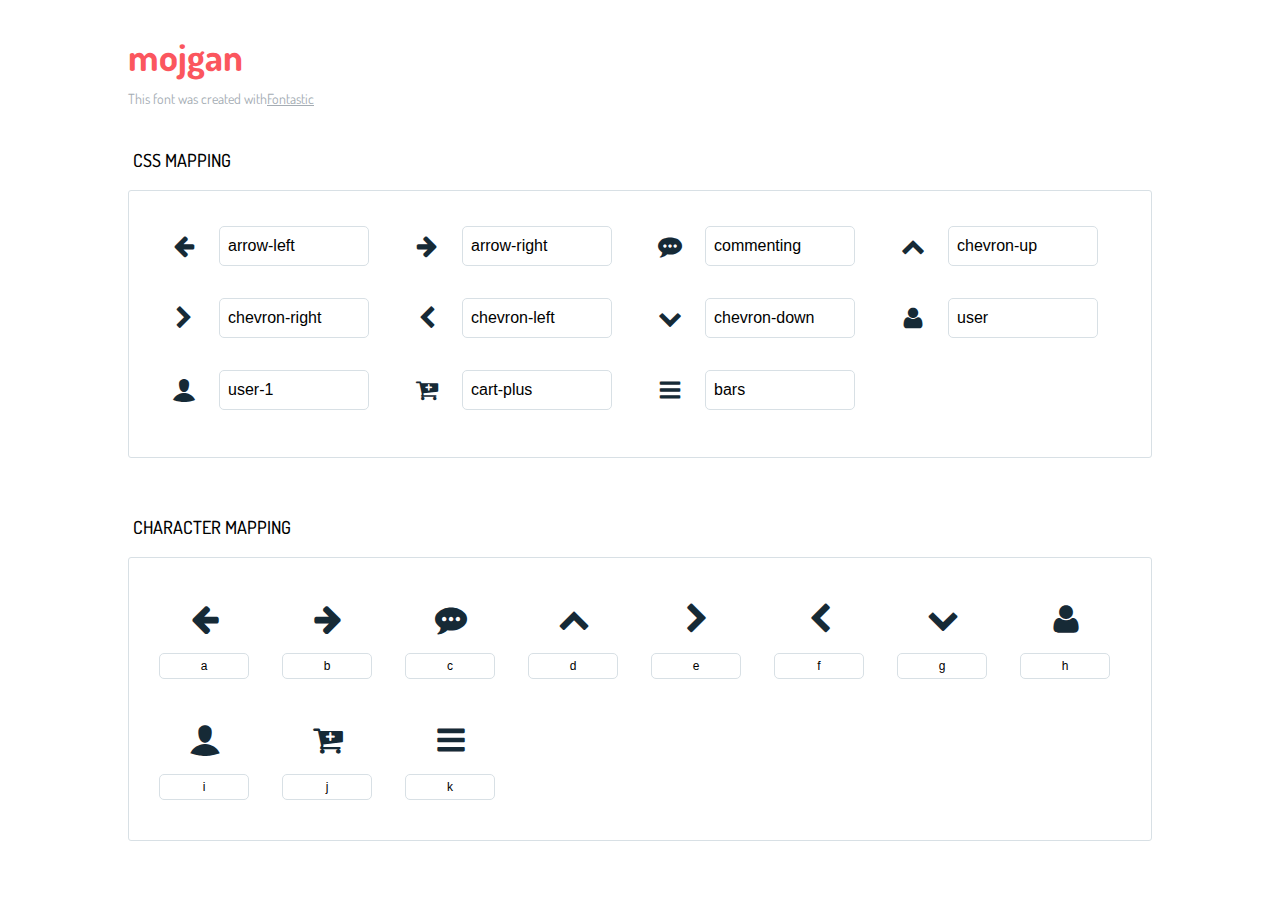
==== font6/font-icon-mojgan/icons-reference.html @ 40f4aeba "create project" ====
<!DOCTYPE html>
<html lang="en">
  <head>
    <meta charset="utf-8">
    <meta http-equiv="X-UA-Compatible" content="IE=edge,chrome=1">
    <meta name="viewport" content="width=device-width,initial-scale=1">
    <title>Font Reference - mojgan</title>
    <link href="http://fonts.googleapis.com/css?family=Dosis:400,500,700" rel="stylesheet" type="text/css">
    <link rel="stylesheet" href="styles.css">
    <style type="text/css">html,body,div,span,applet,object,iframe,h1,h2,h3,h4,h5,h6,p,blockquote,pre,a,abbr,acronym,address,big,cite,code,del,dfn,em,img,ins,kbd,q,s,samp,small,strike,strong,sub,sup,tt,var,dl,dt,dd,ol,ul,li,fieldset,form,label,legend,table,caption,tbody,tfoot,thead,tr,th,td{margin:0;padding:0;border:0;outline:0;font-weight:inherit;font-style:inherit;font-family:inherit;font-size:100%;vertical-align:baseline}body{line-height:1;color:#000;background:#fff}ol,ul{list-style:none}table{border-collapse:separate;border-spacing:0;vertical-align:middle}caption,th,td{text-align:left;font-weight:normal;vertical-align:middle}a img{border:none}*{-webkit-box-sizing:border-box;-moz-box-sizing:border-box;box-sizing:border-box}body{font-family:'Dosis','Tahoma',sans-serif}.container{margin:15px auto;width:80%}h1{margin:40px 0 20px;font-weight:700;font-size:38px;line-height:32px;color:#fb565e}h2{font-size:18px;padding:0 0 21px 5px;margin:45px 0 0 0;text-transform:uppercase;font-weight:500}.small{font-size:14px;color:#a5adb4;}.small a{color:#a5adb4;}.small a:hover{color:#fb565e}.glyphs.character-mapping{margin:0 0 20px 0;padding:20px 0 20px 30px;color:rgba(0,0,0,0.5);border:1px solid #d8e0e5;border-radius:3px;}.glyphs.character-mapping li{margin:0 30px 20px 0;display:inline-block;width:90px}.glyphs.character-mapping .icon{margin:10px 0 10px 15px;padding:15px;position:relative;width:55px;height:55px;color:#162a36 !important;overflow:hidden;border-radius:3px;font-size:32px;}.glyphs.character-mapping .icon svg{fill:#000}.glyphs.character-mapping input{margin:0;padding:5px 0;line-height:12px;font-size:12px;display:block;width:100%;border:1px solid #d8e0e5;border-radius:5px;text-align:center;outline:0;}.glyphs.character-mapping input:focus{border:1px solid #fbde4a;-webkit-box-shadow:inset 0 0 3px #fbde4a;box-shadow:inset 0 0 3px #fbde4a}.glyphs.character-mapping input:hover{-webkit-box-shadow:inset 0 0 3px #fbde4a;box-shadow:inset 0 0 3px #fbde4a}.glyphs.css-mapping{margin:0 0 60px 0;padding:30px 0 20px 30px;color:rgba(0,0,0,0.5);border:1px solid #d8e0e5;border-radius:3px;}.glyphs.css-mapping li{margin:0 30px 20px 0;padding:0;display:inline-block;overflow:hidden}.glyphs.css-mapping .icon{margin:0;margin-right:10px;padding:13px;height:50px;width:50px;color:#162a36 !important;overflow:hidden;float:left;font-size:24px}.glyphs.css-mapping input{margin:0;margin-top:5px;padding:8px;line-height:16px;font-size:16px;display:block;width:150px;height:40px;border:1px solid #d8e0e5;border-radius:5px;background:#fff;outline:0;float:right;}.glyphs.css-mapping input:focus{border:1px solid #fbde4a;-webkit-box-shadow:inset 0 0 3px #fbde4a;box-shadow:inset 0 0 3px #fbde4a}.glyphs.css-mapping input:hover{-webkit-box-shadow:inset 0 0 3px #fbde4a;box-shadow:inset 0 0 3px #fbde4a}</style>
  </head>
  <body>
    <div class="container">
      <h1>mojgan</h1>
      <p class="small">This font was created with<a href="http://fontastic.me/">Fontastic</a></p>
      <h2>CSS mapping</h2>
      <ul class="glyphs css-mapping">
        <li>
          <div class="icon m-arrow-left"></div>
          <input type="text" readonly="readonly" value="arrow-left">
        </li>
        <li>
          <div class="icon m-arrow-right"></div>
          <input type="text" readonly="readonly" value="arrow-right">
        </li>
        <li>
          <div class="icon m-commenting"></div>
          <input type="text" readonly="readonly" value="commenting">
        </li>
        <li>
          <div class="icon m-chevron-up"></div>
          <input type="text" readonly="readonly" value="chevron-up">
        </li>
        <li>
          <div class="icon m-chevron-right"></div>
          <input type="text" readonly="readonly" value="chevron-right">
        </li>
        <li>
          <div class="icon m-chevron-left"></div>
          <input type="text" readonly="readonly" value="chevron-left">
        </li>
        <li>
          <div class="icon m-chevron-down"></div>
          <input type="text" readonly="readonly" value="chevron-down">
        </li>
        <li>
          <div class="icon m-user"></div>
          <input type="text" readonly="readonly" value="user">
        </li>
        <li>
          <div class="icon m-user-1"></div>
          <input type="text" readonly="readonly" value="user-1">
        </li>
        <li>
          <div class="icon m-cart-plus"></div>
          <input type="text" readonly="readonly" value="cart-plus">
        </li>
        <li>
          <div class="icon m-bars"></div>
          <input type="text" readonly="readonly" value="bars">
        </li>
      </ul>
      <h2>Character mapping</h2>
      <ul class="glyphs character-mapping">
        <li>
          <div data-icon="a" class="icon"></div>
          <input type="text" readonly="readonly" value="a">
        </li>
        <li>
          <div data-icon="b" class="icon"></div>
          <input type="text" readonly="readonly" value="b">
        </li>
        <li>
          <div data-icon="c" class="icon"></div>
          <input type="text" readonly="readonly" value="c">
        </li>
        <li>
          <div data-icon="d" class="icon"></div>
          <input type="text" readonly="readonly" value="d">
        </li>
        <li>
          <div data-icon="e" class="icon"></div>
          <input type="text" readonly="readonly" value="e">
        </li>
        <li>
          <div data-icon="f" class="icon"></div>
          <input type="text" readonly="readonly" value="f">
        </li>
        <li>
          <div data-icon="g" class="icon"></div>
          <input type="text" readonly="readonly" value="g">
        </li>
        <li>
          <div data-icon="h" class="icon"></div>
          <input type="text" readonly="readonly" value="h">
        </li>
        <li>
          <div data-icon="i" class="icon"></div>
          <input type="text" readonly="readonly" value="i">
        </li>
        <li>
          <div data-icon="j" class="icon"></div>
          <input type="text" readonly="readonly" value="j">
        </li>
        <li>
          <div data-icon="k" class="icon"></div>
          <input type="text" readonly="readonly" value="k">
        </li>
      </ul>
    </div>
    <script>(function() {
  var glyphs, i, len, ref;

  ref = document.getElementsByClassName('glyphs');
  for (i = 0, len = ref.length; i < len; i++) {
    glyphs = ref[i];
    glyphs.addEventListener('click', function(event) {
      if (event.target.tagName === 'INPUT') {
        return event.target.select();
      }
    });
  }

}).call(this);

    </script>
  </body>
</html>
---- font6/font-icon-mojgan/styles.css ----
@charset "UTF-8";

@font-face {
  font-family: "mojgan";
  src:url("fonts/mojgan.eot");
  src:url("fonts/mojgan.eot?#iefix") format("embedded-opentype"),
    url("fonts/mojgan.woff") format("woff"),
    url("fonts/mojgan.ttf") format("truetype"),
    url("fonts/mojgan.svg#mojgan") format("svg");
  font-weight: normal;
  font-style: normal;

}

[data-icon]:before {
  font-family: "mojgan" !important;
  content: attr(data-icon);
  font-style: normal !important;
  font-weight: normal !important;
  font-variant: normal !important;
  text-transform: none !important;
  speak: none;
  line-height: 1;
  -webkit-font-smoothing: antialiased;
  -moz-osx-font-smoothing: grayscale;
}

[class^="m-"]:before,
[class*=" m-"]:before {
  font-family: "mojgan" !important;
  font-style: normal !important;
  font-weight: normal !important;
  font-variant: normal !important;
  text-transform: none !important;
  speak: none;
  line-height: 1;
  -webkit-font-smoothing: antialiased;
  -moz-osx-font-smoothing: grayscale;
}

.m-arrow-left:before {
  content: "\61";
}
.m-arrow-right:before {
  content: "\62";
}
.m-commenting:before {
  content: "\63";
}
.m-chevron-up:before {
  content: "\64";
}
.m-chevron-right:before {
  content: "\65";
}
.m-chevron-left:before {
  content: "\66";
}
.m-chevron-down:before {
  content: "\67";
}
.m-user:before {
  content: "\68";
}
.m-user-1:before {
  content: "\69";
}
.m-cart-plus:before {
  content: "\6a";
}
.m-bars:before {
  content: "\6b";
}
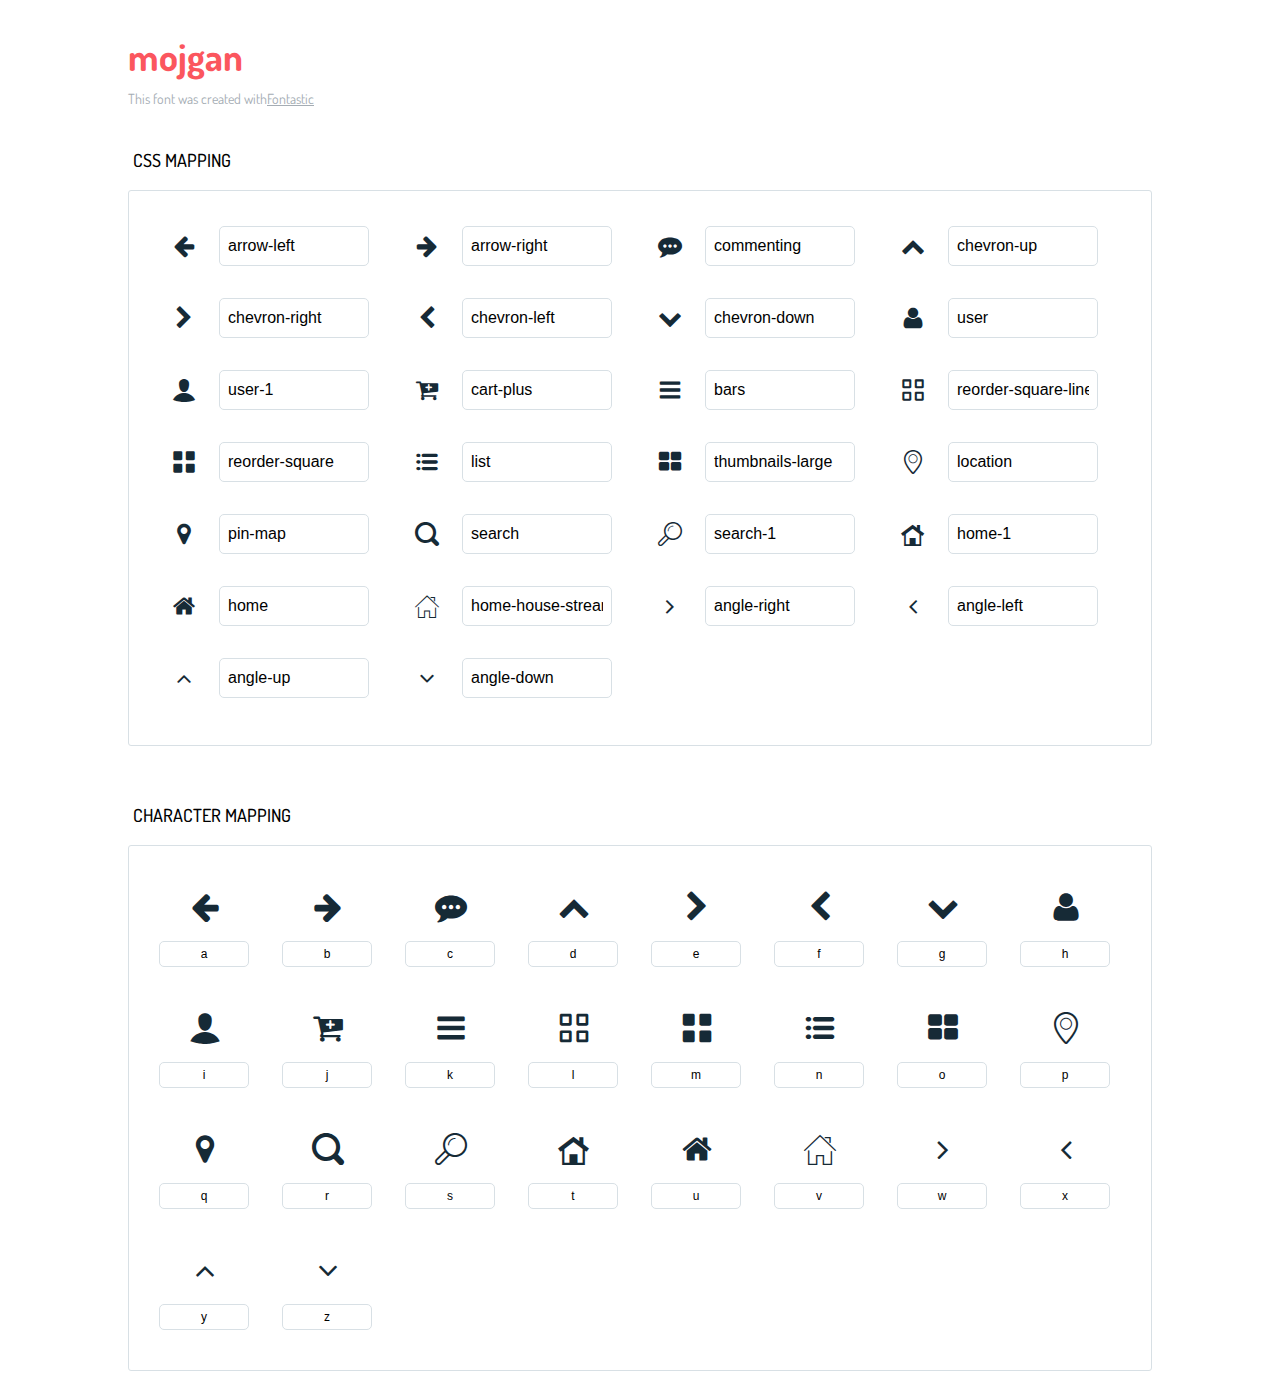
==== commit 412d6bfb: "first version" ====
--- a/font6/font-icon-mojgan/icons-reference.html
+++ b/font6/font-icon-mojgan/icons-reference.html
@@ -59,6 +59,66 @@
           <div class="icon m-bars"></div>
           <input type="text" readonly="readonly" value="bars">
         </li>
+        <li>
+          <div class="icon m-reorder-square-line"></div>
+          <input type="text" readonly="readonly" value="reorder-square-line">
+        </li>
+        <li>
+          <div class="icon m-reorder-square"></div>
+          <input type="text" readonly="readonly" value="reorder-square">
+        </li>
+        <li>
+          <div class="icon m-list"></div>
+          <input type="text" readonly="readonly" value="list">
+        </li>
+        <li>
+          <div class="icon m-thumbnails-large"></div>
+          <input type="text" readonly="readonly" value="thumbnails-large">
+        </li>
+        <li>
+          <div class="icon m-location"></div>
+          <input type="text" readonly="readonly" value="location">
+        </li>
+        <li>
+          <div class="icon m-pin-map"></div>
+          <input type="text" readonly="readonly" value="pin-map">
+        </li>
+        <li>
+          <div class="icon m-search"></div>
+          <input type="text" readonly="readonly" value="search">
+        </li>
+        <li>
+          <div class="icon m-search-1"></div>
+          <input type="text" readonly="readonly" value="search-1">
+        </li>
+        <li>
+          <div class="icon m-home-1"></div>
+          <input type="text" readonly="readonly" value="home-1">
+        </li>
+        <li>
+          <div class="icon m-home"></div>
+          <input type="text" readonly="readonly" value="home">
+        </li>
+        <li>
+          <div class="icon m-home-house-streamline"></div>
+          <input type="text" readonly="readonly" value="home-house-streamline">
+        </li>
+        <li>
+          <div class="icon m-angle-right"></div>
+          <input type="text" readonly="readonly" value="angle-right">
+        </li>
+        <li>
+          <div class="icon m-angle-left"></div>
+          <input type="text" readonly="readonly" value="angle-left">
+        </li>
+        <li>
+          <div class="icon m-angle-up"></div>
+          <input type="text" readonly="readonly" value="angle-up">
+        </li>
+        <li>
+          <div class="icon m-angle-down"></div>
+          <input type="text" readonly="readonly" value="angle-down">
+        </li>
       </ul>
       <h2>Character mapping</h2>
       <ul class="glyphs character-mapping">
@@ -105,6 +165,66 @@
         <li>
           <div data-icon="k" class="icon"></div>
           <input type="text" readonly="readonly" value="k">
+        </li>
+        <li>
+          <div data-icon="l" class="icon"></div>
+          <input type="text" readonly="readonly" value="l">
+        </li>
+        <li>
+          <div data-icon="m" class="icon"></div>
+          <input type="text" readonly="readonly" value="m">
+        </li>
+        <li>
+          <div data-icon="n" class="icon"></div>
+          <input type="text" readonly="readonly" value="n">
+        </li>
+        <li>
+          <div data-icon="o" class="icon"></div>
+          <input type="text" readonly="readonly" value="o">
+        </li>
+        <li>
+          <div data-icon="p" class="icon"></div>
+          <input type="text" readonly="readonly" value="p">
+        </li>
+        <li>
+          <div data-icon="q" class="icon"></div>
+          <input type="text" readonly="readonly" value="q">
+        </li>
+        <li>
+          <div data-icon="r" class="icon"></div>
+          <input type="text" readonly="readonly" value="r">
+        </li>
+        <li>
+          <div data-icon="s" class="icon"></div>
+          <input type="text" readonly="readonly" value="s">
+        </li>
+        <li>
+          <div data-icon="t" class="icon"></div>
+          <input type="text" readonly="readonly" value="t">
+        </li>
+        <li>
+          <div data-icon="u" class="icon"></div>
+          <input type="text" readonly="readonly" value="u">
+        </li>
+        <li>
+          <div data-icon="v" class="icon"></div>
+          <input type="text" readonly="readonly" value="v">
+        </li>
+        <li>
+          <div data-icon="w" class="icon"></div>
+          <input type="text" readonly="readonly" value="w">
+        </li>
+        <li>
+          <div data-icon="x" class="icon"></div>
+          <input type="text" readonly="readonly" value="x">
+        </li>
+        <li>
+          <div data-icon="y" class="icon"></div>
+          <input type="text" readonly="readonly" value="y">
+        </li>
+        <li>
+          <div data-icon="z" class="icon"></div>
+          <input type="text" readonly="readonly" value="z">
         </li>
       </ul>
     </div>
--- a/font6/font-icon-mojgan/styles.css
+++ b/font6/font-icon-mojgan/styles.css
@@ -71,3 +71,48 @@
 .m-bars:before {
   content: "\6b";
 }
+.m-reorder-square-line:before {
+  content: "\6c";
+}
+.m-reorder-square:before {
+  content: "\6d";
+}
+.m-list:before {
+  content: "\6e";
+}
+.m-thumbnails-large:before {
+  content: "\6f";
+}
+.m-location:before {
+  content: "\70";
+}
+.m-pin-map:before {
+  content: "\71";
+}
+.m-search:before {
+  content: "\72";
+}
+.m-search-1:before {
+  content: "\73";
+}
+.m-home-1:before {
+  content: "\74";
+}
+.m-home:before {
+  content: "\75";
+}
+.m-home-house-streamline:before {
+  content: "\76";
+}
+.m-angle-right:before {
+  content: "\77";
+}
+.m-angle-left:before {
+  content: "\78";
+}
+.m-angle-up:before {
+  content: "\79";
+}
+.m-angle-down:before {
+  content: "\7a";
+}
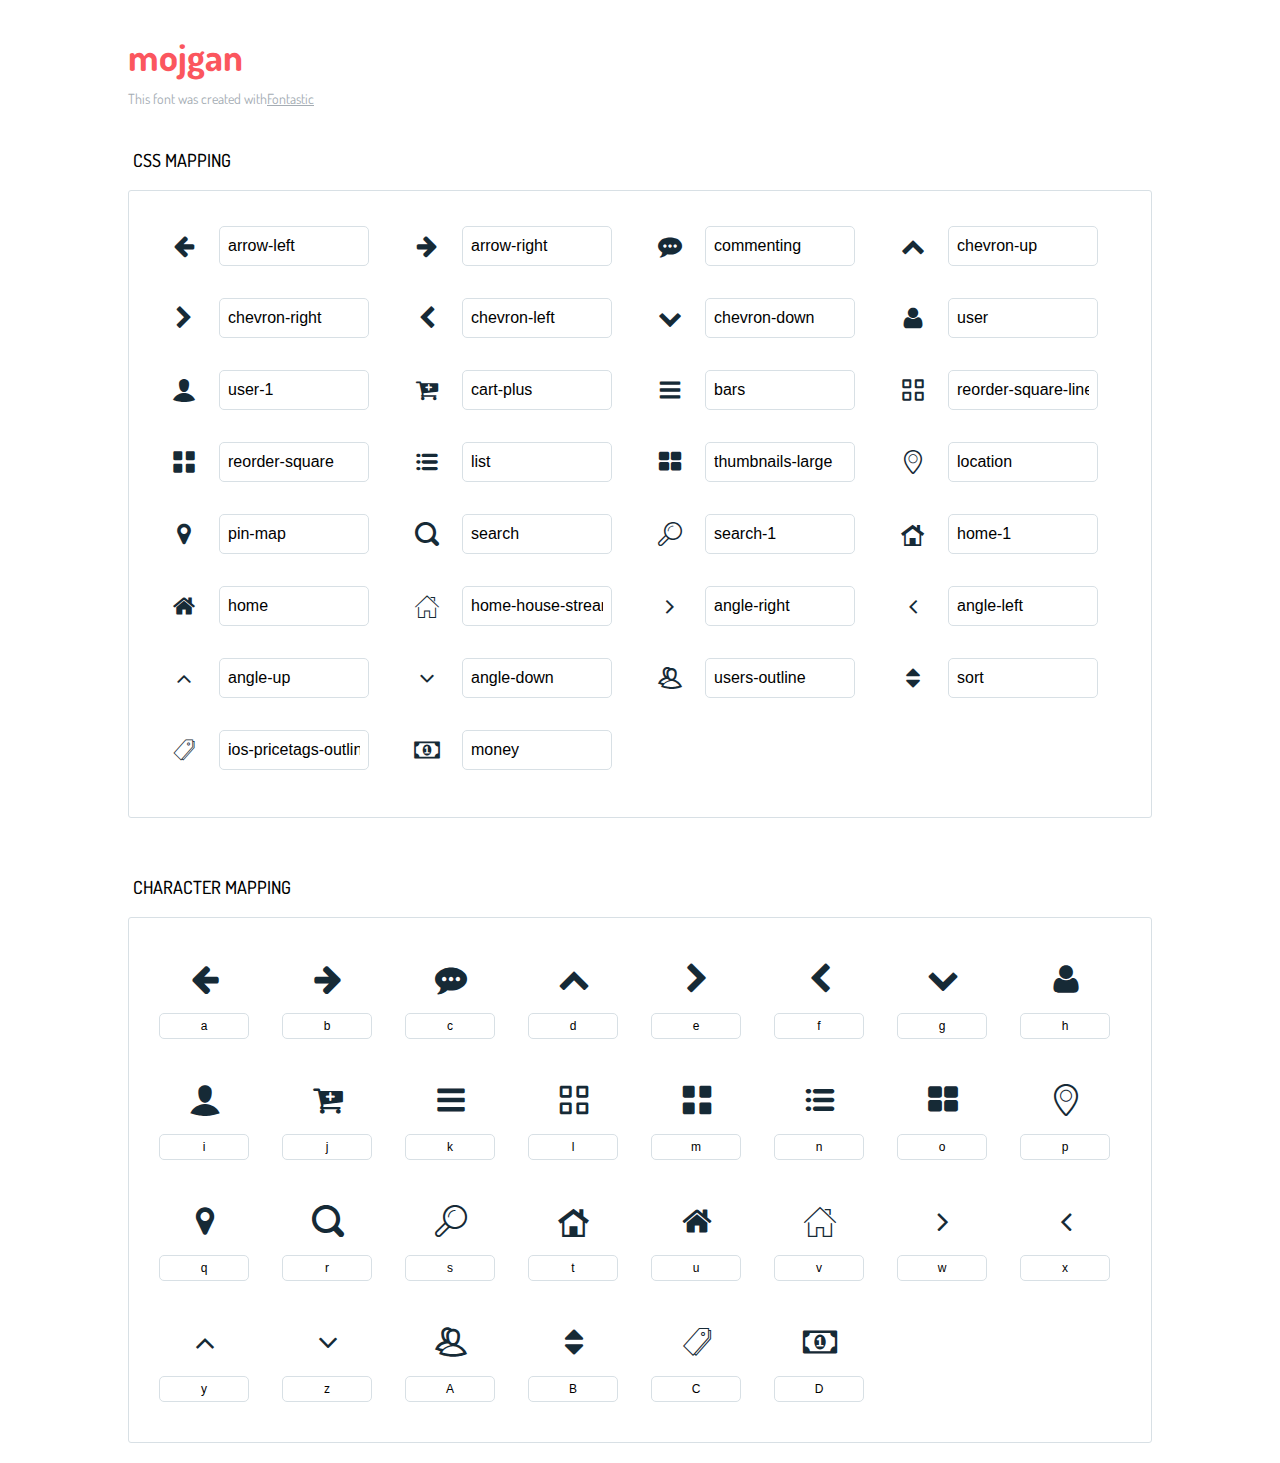
==== commit 89fb5e16: "insret sliders" ====
--- a/font6/font-icon-mojgan/icons-reference.html
+++ b/font6/font-icon-mojgan/icons-reference.html
@@ -119,6 +119,22 @@
           <div class="icon m-angle-down"></div>
           <input type="text" readonly="readonly" value="angle-down">
         </li>
+        <li>
+          <div class="icon m-users-outline"></div>
+          <input type="text" readonly="readonly" value="users-outline">
+        </li>
+        <li>
+          <div class="icon m-sort"></div>
+          <input type="text" readonly="readonly" value="sort">
+        </li>
+        <li>
+          <div class="icon m-ios-pricetags-outline"></div>
+          <input type="text" readonly="readonly" value="ios-pricetags-outline">
+        </li>
+        <li>
+          <div class="icon m-money"></div>
+          <input type="text" readonly="readonly" value="money">
+        </li>
       </ul>
       <h2>Character mapping</h2>
       <ul class="glyphs character-mapping">
@@ -225,6 +241,22 @@
         <li>
           <div data-icon="z" class="icon"></div>
           <input type="text" readonly="readonly" value="z">
+        </li>
+        <li>
+          <div data-icon="A" class="icon"></div>
+          <input type="text" readonly="readonly" value="A">
+        </li>
+        <li>
+          <div data-icon="B" class="icon"></div>
+          <input type="text" readonly="readonly" value="B">
+        </li>
+        <li>
+          <div data-icon="C" class="icon"></div>
+          <input type="text" readonly="readonly" value="C">
+        </li>
+        <li>
+          <div data-icon="D" class="icon"></div>
+          <input type="text" readonly="readonly" value="D">
         </li>
       </ul>
     </div>
--- a/font6/font-icon-mojgan/styles.css
+++ b/font6/font-icon-mojgan/styles.css
@@ -116,3 +116,15 @@
 .m-angle-down:before {
   content: "\7a";
 }
+.m-users-outline:before {
+  content: "\41";
+}
+.m-sort:before {
+  content: "\42";
+}
+.m-ios-pricetags-outline:before {
+  content: "\43";
+}
+.m-money:before {
+  content: "\44";
+}
